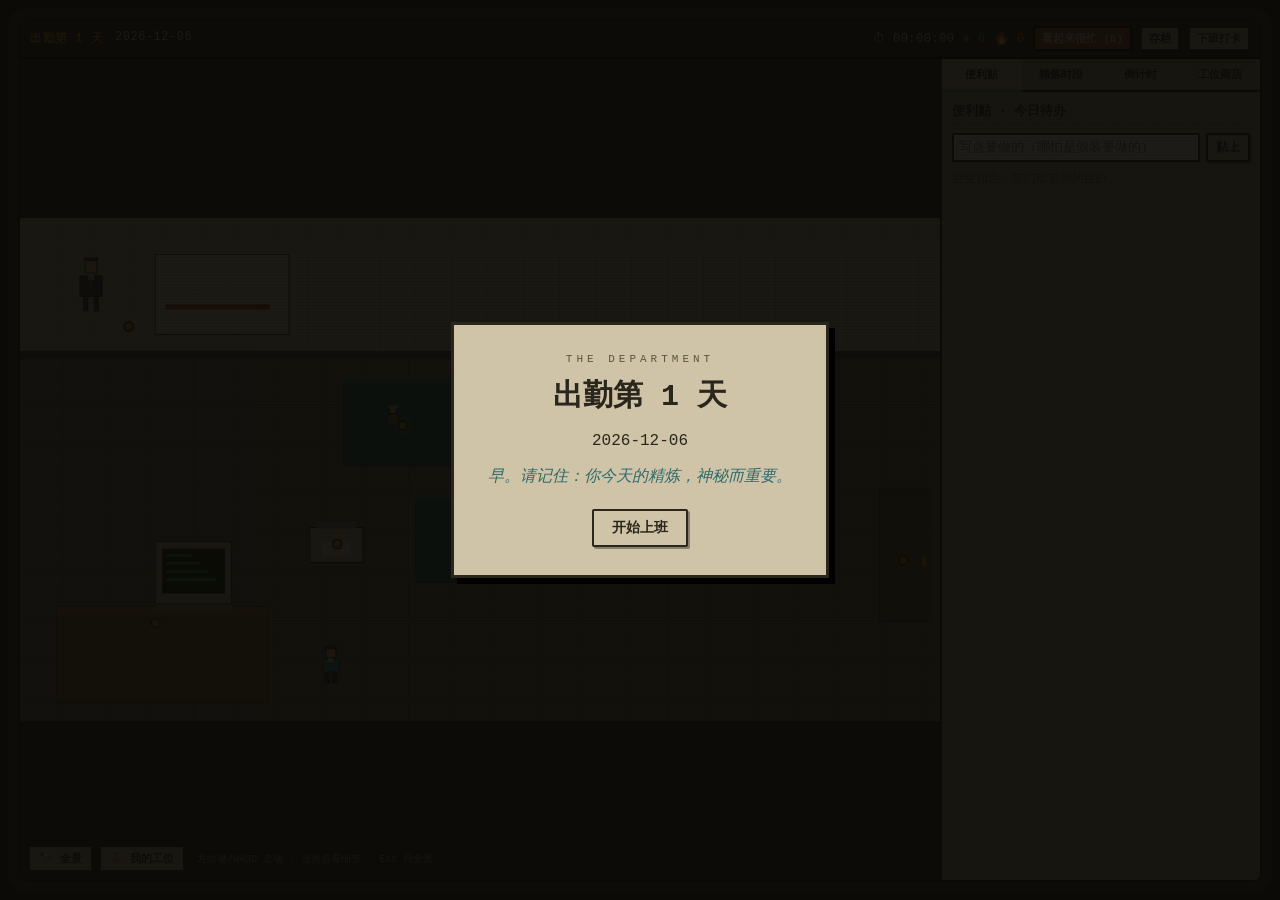
==== index.html @ f25ba3e9 "Initial commit: The Department static site" ====
<!DOCTYPE html>
<html lang="zh-CN">
<head>
  <meta charset="UTF-8" />
  <meta name="viewport" content="width=device-width, initial-scale=1.0" />
  <title>THE DEPARTMENT — 部门</title>
  <link rel="stylesheet" href="./css/styles.css" />
</head>
<body>
  <!-- CRT 外壳：占位，可被 assets/ui-crt-bezel.png 替换 -->
  <div id="crt">
    <div id="app">
      <!-- 顶栏：日期 / 出勤 / 工分 / 连续出勤 -->
      <header id="topbar">
        <div class="tb-left">
          <span id="tb-day">出勤第 — 天</span>
          <span id="tb-date">————</span>
        </div>
        <div class="tb-right">
          <span id="tb-clock" title="今日在岗时长">⏱ 00:00:00</span>
          <span id="tb-gongfen" title="工时">◆ 0</span>
          <span id="tb-streak" title="连续出勤">🔥 0</span>
          <button id="btn-bosskey" title="老板键：按 B 或 ` 快速切换，任意键恢复">看起来很忙 (B)</button>
          <button id="btn-saveio" title="导出/导入存档（换设备、清缓存的兜底）">存档</button>
          <button id="btn-clockout" title="下班打卡">下班打卡</button>
        </div>
      </header>

      <main id="main">
        <!-- 左：工位场景 -->
        <section id="stage-wrap">
          <div id="stage"><!-- 场景与精灵由 scene.js 注入 --></div>
          <div id="bubble" class="hidden"><span id="bubble-text"></span></div>
        </section>

        <!-- 右：工具面板 -->
        <aside id="tools">
          <nav id="tabs">
            <button class="tab active" data-tab="sticky">便利贴</button>
            <button class="tab" data-tab="pomodoro">精炼时段</button>
            <button class="tab" data-tab="countdown">倒计时</button>
            <button class="tab" data-tab="shop">工位商店</button>
          </nav>
          <div class="tabpanes">
            <div class="pane active" data-pane="sticky" id="pane-sticky"></div>
            <div class="pane" data-pane="pomodoro" id="pane-pomodoro"></div>
            <div class="pane" data-pane="countdown" id="pane-countdown"></div>
            <div class="pane" data-pane="shop" id="pane-shop"></div>
          </div>
        </aside>
      </main>
    </div>

    <!-- 扫描线 / 暗角 后处理层 -->
    <div id="crt-fx"></div>
  </div>

  <!-- 早安屏 -->
  <div id="screen-morning" class="screen hidden">
    <div class="screen-card">
      <div class="screen-head">THE DEPARTMENT</div>
      <h1 id="morning-day">新的一天</h1>
      <p id="morning-date"></p>
      <p id="morning-quip" class="quip"></p>
      <button id="btn-start-day">开始上班</button>
    </div>
  </div>

  <!-- 下班结算屏 -->
  <div id="screen-summary" class="screen hidden">
    <div class="screen-card">
      <div class="screen-head">今 日 考 勤 单</div>
      <h1>下班</h1>
      <ul id="summary-stats"></ul>
      <p id="summary-quip" class="quip"></p>
      <button id="btn-close-summary">打卡离开</button>
    </div>
  </div>

  <!-- 老板键假屏 -->
  <div id="bosskey" class="hidden">
    <div id="bosskey-fake"><!-- bosskey.js 注入假报表，可被 assets/ui-bosskey-fakescreen.png 替换 --></div>
    <div id="bosskey-hint">按任意键 / 点击 恢复</div>
  </div>

  <script type="module" src="./js/main.js"></script>
</body>
</html>
---- css/styles.css ----
/* ===== THE DEPARTMENT — 90s 办公室复古 CRT 主题 =====
   配色锁在一个小色板里，设计师后续按 art-collaboration-spec 的色板对齐。 */
:root {
  --bg-deep: #15140f;       /* 机箱外壳深色 */
  --bg-beige: #cfc4a8;      /* 米色面板 */
  --bg-beige-dk: #b3a888;
  --ink: #2a261c;           /* 主文字 */
  --ink-soft: #5b5340;
  --crt-green: #3fa34d;     /* CRT 绿 */
  --amber: #d99a2e;         /* 琥珀 */
  --teal: #2f6b6b;
  --rust: #a8472a;
  --line: #8a7f63;
  --hi: #efe7cf;
  --shadow: rgba(0,0,0,.35);
}

* { box-sizing: border-box; }
html, body {
  margin: 0; height: 100%;
  background: var(--bg-deep);
  font-family: "Courier New", ui-monospace, Menlo, monospace;
  color: var(--ink);
  overflow: hidden;
  -webkit-font-smoothing: none;
}
button {
  font-family: inherit; font-weight: bold; cursor: pointer;
  color: var(--ink); background: var(--bg-beige);
  border: 2px solid var(--ink); border-radius: 2px;
  padding: 4px 8px; font-size: 12px;
  box-shadow: 2px 2px 0 var(--shadow);
}
button:active { transform: translate(1px,1px); box-shadow: 1px 1px 0 var(--shadow); }
button:hover { background: var(--hi); }

/* ===== CRT 外壳 ===== */
#crt {
  position: fixed; inset: 0; padding: 18px;
  background:
    radial-gradient(120% 120% at 50% 40%, #2a2820 0%, #15140f 80%);
}
#crt::before { /* 显示器边框：占位，可换 ui-crt-bezel.png */
  content: ""; position: absolute; inset: 8px;
  border: 14px solid #3a362b; border-radius: 18px;
  box-shadow: inset 0 0 40px rgba(0,0,0,.6), 0 0 0 4px #211f18;
  pointer-events: none;
}
#app {
  position: relative; height: 100%;
  display: flex; flex-direction: column;
  background: var(--bg-beige);
  border-radius: 8px; overflow: hidden;
  border: 2px solid #211f18;
}

/* 扫描线 + 暗角（CRT 后处理；走 fallback 插画风时也复用） */
#crt-fx {
  position: absolute; inset: 0; pointer-events: none; z-index: 50; border-radius: 8px;
  background:
    repeating-linear-gradient(0deg, rgba(0,0,0,.10) 0px, rgba(0,0,0,.10) 1px, transparent 1px, transparent 3px),
    radial-gradient(130% 130% at 50% 50%, transparent 60%, rgba(0,0,0,.45) 100%);
  mix-blend-mode: multiply;
}

/* ===== 顶栏 ===== */
#topbar {
  display: flex; justify-content: space-between; align-items: center;
  background: var(--ink); color: var(--hi);
  padding: 6px 10px; font-size: 12px; letter-spacing: .5px;
  border-bottom: 2px solid #000;
}
#topbar .tb-left { display: flex; gap: 12px; }
#topbar .tb-right { display: flex; gap: 8px; align-items: center; }
#tb-day { color: var(--amber); font-weight: bold; }
#tb-gongfen { color: var(--crt-green); font-weight: bold; }
#tb-streak { color: var(--amber); }
#topbar button { padding: 3px 7px; font-size: 11px; }
#btn-bosskey { background: var(--rust); color: var(--hi); border-color:#000; }

/* ===== 主区 ===== */
#main { flex: 1; display: flex; min-height: 0; }
#stage-wrap {
  position: relative; flex: 1; min-width: 0;
  background: #2c2a22;
  overflow: hidden;
}
/* 全景世界由 JS 设尺寸；摄像机用 transform 平移+缩放 */
#stage {
  position: absolute; left: 0; top: 0;
  transform-origin: 0 0;
  image-rendering: pixelated;
  will-change: transform;
}
.sprite.mover { transition: none; }
.sprite.player { z-index: 15; filter: drop-shadow(0 0 0 #000); }

/* 热点：可点击区域 + 中心标记 + 悬停标签 */
.hotspot { position: absolute; cursor: pointer; border: 1px dashed transparent; border-radius: 3px; }
.hotspot:hover { border-color: rgba(63,163,77,.9); background: rgba(63,163,77,.12); }
.hotspot-dot {
  position: absolute; width: 12px; height: 12px; border-radius: 50%;
  background: rgba(217,154,46,.9); border: 2px solid #2a261c;
  box-shadow: 0 0 0 3px rgba(217,154,46,.25);
  animation: hotpulse 1.6s ease-in-out infinite;
}
@keyframes hotpulse { 0%,100% { transform: scale(1); opacity:.9; } 50% { transform: scale(1.35); opacity:.5; } }
.hotspot-label {
  position: absolute; left: 50%; top: -4px; transform: translate(-50%,-100%);
  background: var(--ink); color: var(--hi); font-size: 11px; padding: 2px 6px;
  border-radius: 3px; white-space: nowrap; opacity: 0; transition: opacity .12s;
}
.hotspot:hover .hotspot-label { opacity: 1; }

/* 摄像机按钮条 */
#cam-btns {
  position: absolute; left: 8px; bottom: 8px; z-index: 30;
  display: flex; gap: 6px; align-items: center;
}
#cam-btns button { font-size: 11px; padding: 4px 9px; }
#cam-btns .cam-hint { font-size: 10px; color: var(--hi); opacity: .65; background: rgba(0,0,0,.3); padding: 2px 6px; border-radius: 3px; }
.sprite {
  position: absolute; image-rendering: pixelated;
  background-size: 100% 100%; background-repeat: no-repeat;
}
.sprite.placeholder {
  border: 1px dashed rgba(255,255,255,.5);
  background: repeating-linear-gradient(45deg, rgba(0,0,0,.15) 0 6px, rgba(255,255,255,.08) 6px 12px);
  color: #fff; font-size: 7px; line-height: 1.1; padding: 1px;
  display: flex; align-items: center; justify-content: center; text-align: center;
  overflow: hidden;
}

#bubble {
  position: absolute; max-width: 240px; z-index: 20;
  background: var(--hi); color: var(--ink);
  border: 2px solid var(--ink); border-radius: 6px;
  padding: 6px 9px; font-size: 12px; line-height: 1.3;
  box-shadow: 3px 3px 0 var(--shadow);
  top: 14px; left: 14px;
}
#bubble::after {
  content: ""; position: absolute; bottom: -8px; left: 18px;
  border: 6px solid transparent; border-top-color: var(--ink);
}

/* ===== 工具面板 ===== */
#tools {
  width: 320px; flex-shrink: 0; display: flex; flex-direction: column;
  background: var(--bg-beige-dk); border-left: 2px solid var(--ink);
}
#tabs { display: flex; }
.tab {
  flex: 1; border: none; border-bottom: 2px solid var(--ink); border-radius: 0;
  background: var(--bg-beige-dk); box-shadow: none; padding: 8px 2px; font-size: 11px;
}
.tab.active { background: var(--bg-beige); border-bottom: 2px solid var(--crt-green); }
.tabpanes { flex: 1; overflow-y: auto; padding: 10px; }
.pane { display: none; }
.pane.active { display: block; }
.pane h3 { margin: 0 0 8px; font-size: 13px; border-bottom: 1px dashed var(--line); padding-bottom: 4px; }

/* 便利贴 */
.sticky-add { display: flex; gap: 6px; margin-bottom: 8px; }
.sticky-add input { flex: 1; font-family: inherit; padding: 5px; border: 2px solid var(--ink); border-radius: 2px; }
.sticky-list { list-style: none; margin: 0; padding: 0; display: flex; flex-direction: column; gap: 6px; }
.sticky-item {
  display: flex; align-items: center; gap: 7px;
  background: #f2e07a; border: 1px solid #c9b84b; padding: 7px;
  box-shadow: 2px 2px 0 var(--shadow); font-size: 13px;
  transform: rotate(-.5deg);
}
.sticky-item:nth-child(even){ transform: rotate(.6deg); background:#f2c97a; border-color:#c99b4b;}
.sticky-item.done span { text-decoration: line-through; opacity: .55; }
.sticky-item input[type=checkbox]{ width:16px; height:16px; }
.sticky-item span { flex:1; word-break: break-word; }
.sticky-item .del { background:none;border:none;box-shadow:none;color:var(--rust);padding:0 4px;font-size:14px;}

/* 番茄钟 */
.pomo-time { font-size: 44px; text-align: center; letter-spacing: 2px; margin: 8px 0; color: var(--ink); }
.pomo-state { text-align:center; font-size:12px; color: var(--ink-soft); margin-bottom: 8px; min-height: 16px;}
.pomo-btns { display:flex; gap:8px; justify-content:center; }
.pomo-presets { display:flex; gap:6px; justify-content:center; }
.pomo-presets button { font-size:11px; padding:3px 8px; }
.tool-input { width:100%; font-family:inherit; padding:6px; border:2px solid var(--ink); border-radius:2px; margin-bottom:8px; }
.pomo-row { display:flex; align-items:center; gap:6px; margin-bottom:6px; font-size:12px; }
.pomo-row #pomo-min { width:56px; font-family:inherit; border:2px solid var(--ink); border-radius:2px; padding:4px; }
.pomo-row .pomo-presets { margin-left:auto; }
.pomo-sec { margin-top:14px !important; }
.pomo-sum { font-size:12px; color:var(--ink-soft); margin-bottom:6px; }
.pomo-sum b { color:var(--crt-green); }
.pomo-tag { display:flex; justify-content:space-between; font-size:12px; padding:3px 6px; background:var(--bg-beige); border:1px solid var(--line); margin-bottom:4px; }
.pomo-empty { font-size:11px; color:var(--ink-soft); opacity:.7; }
.pomo-hist { display:flex; align-items:center; gap:6px; font-size:12px; padding:4px 6px; border-bottom:1px dashed var(--line); }
.pomo-hist .ph-label { flex:1; overflow:hidden; text-overflow:ellipsis; white-space:nowrap; }
.pomo-hist .ph-min { color:var(--teal); font-weight:bold; }
.pomo-hist .ph-time { color:var(--ink-soft); font-size:10px; }
.pomo-hist .ph-del { background:none; border:none; box-shadow:none; color:var(--rust); padding:0 2px; font-size:13px; }

/* 倒计时 */
.cd-item { background: var(--bg-beige); border:2px solid var(--ink); padding:8px; margin-bottom:8px; box-shadow:2px 2px 0 var(--shadow);}
.cd-item .cd-label { font-size:12px; color: var(--ink-soft); }
.cd-item .cd-val { font-size: 22px; font-weight:bold; color: var(--teal); }
.cd-config { display:flex; gap:6px; align-items:center; font-size:11px; margin-top:6px;}
.cd-config input { width: 64px; font-family:inherit; border:1px solid var(--ink); padding:2px;}

/* 商店 */
.shop-bal { font-size:12px; margin-bottom:8px; color: var(--ink-soft);}
.shop-grid { display:grid; grid-template-columns: 1fr 1fr; gap:8px; }
.shop-card { background: var(--bg-beige); border:2px solid var(--ink); padding:7px; box-shadow:2px 2px 0 var(--shadow); text-align:center; font-size:11px;}
.shop-thumb { width:100%; height:54px; margin-bottom:5px; image-rendering:pixelated; background-size:contain; background-repeat:no-repeat; background-position:center;}
.shop-thumb.placeholder { border:1px dashed var(--line); background: repeating-linear-gradient(45deg, rgba(0,0,0,.08) 0 6px, rgba(0,0,0,.03) 6px 12px); display:flex;align-items:center;justify-content:center;color:var(--ink-soft);font-size:9px;}
.shop-card.owned { border-color: var(--crt-green); }
.shop-card button { width:100%; margin-top:5px; font-size:11px; }
.shop-card button.btn-remove { background: var(--rust); color: var(--hi); }
.shop-card .price { color: var(--crt-green); font-weight:bold; }

/* ===== 全屏 屏（早安/结算） ===== */
.screen {
  position: fixed; inset: 0; z-index: 100;
  background: rgba(10,9,6,.92);
  display: flex; align-items: center; justify-content: center;
}
.screen-card {
  background: var(--bg-beige); border: 3px solid var(--ink);
  box-shadow: 6px 6px 0 #000; padding: 28px 34px; text-align: center;
  min-width: 320px; max-width: 460px;
}
.screen-head { font-size: 11px; letter-spacing: 4px; color: var(--ink-soft); }
.screen-card h1 { font-size: 30px; margin: 10px 0; }
.screen-card .quip { color: var(--teal); font-style: italic; margin: 14px 0; min-height: 18px; }
#summary-stats { list-style:none; padding:0; margin: 12px 0; text-align:left; display:inline-block; font-size:14px;}
#summary-stats li { margin: 5px 0; }
#summary-stats b { color: var(--crt-green); }
#summary-stats li.sum-div { border-top: 1px dashed var(--line); margin-top: 10px; padding-top: 10px; }
.screen-card button { margin-top: 8px; font-size: 14px; padding: 8px 18px; }

/* ===== 老板键 ===== */
#bosskey { position: fixed; inset:0; z-index:200; background:#fff; color:#222; }
#bosskey-fake { width:100%; height:100%; overflow:auto; font-family: Arial, "Microsoft YaHei", sans-serif; }
#bosskey-hint { position: fixed; bottom:6px; right:10px; font-size:10px; color:#aaa; }

.hidden { display: none !important; }

/* 滚动条复古化 */
::-webkit-scrollbar { width: 12px; }
::-webkit-scrollbar-track { background: var(--bg-beige-dk); }
::-webkit-scrollbar-thumb { background: var(--ink); border: 2px solid var(--bg-beige-dk); }
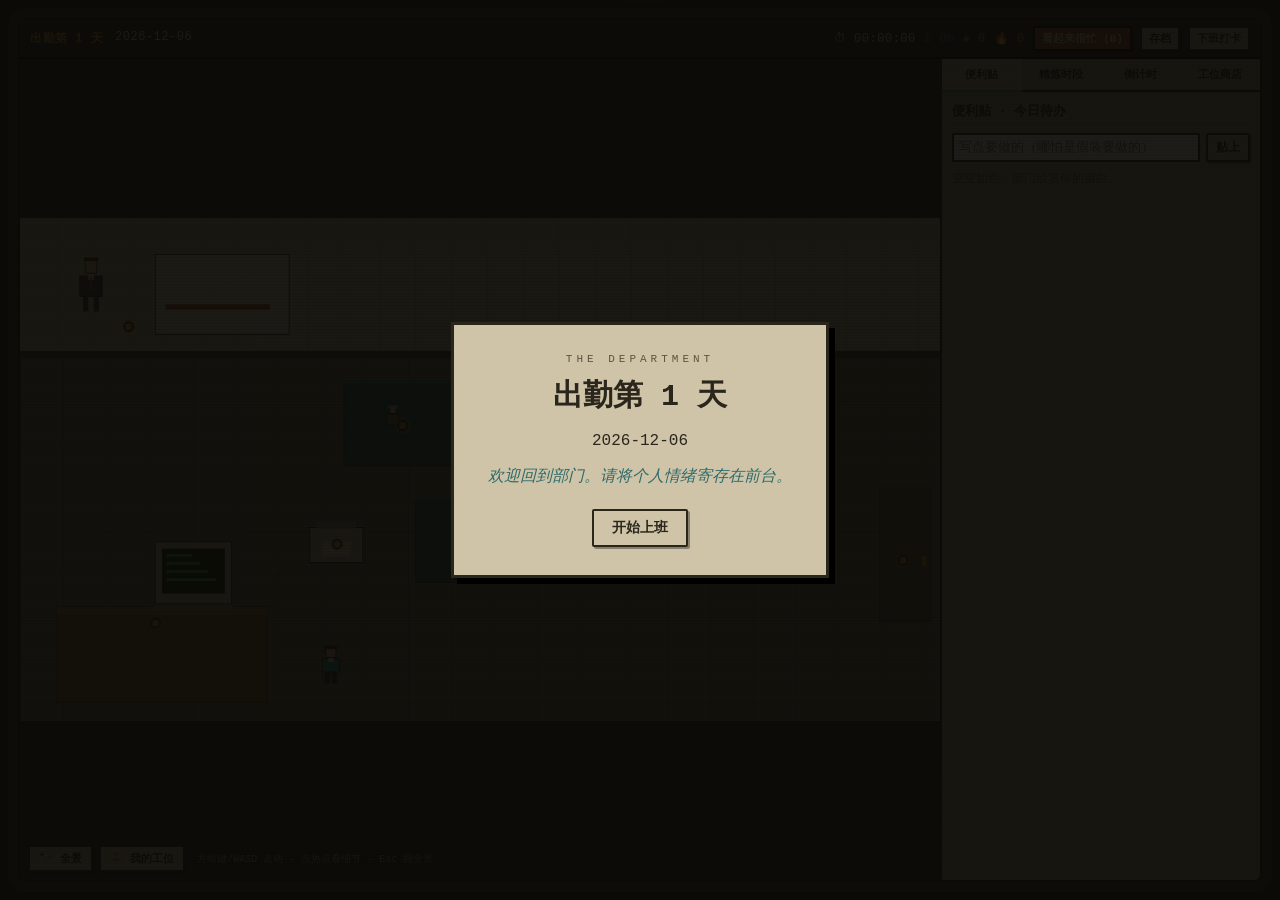
==== commit 8a89e9df: "Show cumulative total worked time (Σ) in topbar, live-updating" ====
--- a/index.html
+++ b/index.html
@@ -18,6 +18,7 @@
         </div>
         <div class="tb-right">
           <span id="tb-clock" title="今日在岗时长">⏱ 00:00:00</span>
+          <span id="tb-total" title="截止目前累计在岗时长（含今天）">Σ 0m</span>
           <span id="tb-gongfen" title="工时">◆ 0</span>
           <span id="tb-streak" title="连续出勤">🔥 0</span>
           <button id="btn-bosskey" title="老板键：按 B 或 ` 快速切换，任意键恢复">看起来很忙 (B)</button>
--- a/css/styles.css
+++ b/css/styles.css
@@ -73,6 +73,7 @@
 #topbar .tb-left { display: flex; gap: 12px; }
 #topbar .tb-right { display: flex; gap: 8px; align-items: center; }
 #tb-day { color: var(--amber); font-weight: bold; }
+#tb-total { color: var(--teal); font-weight: bold; }
 #tb-gongfen { color: var(--crt-green); font-weight: bold; }
 #tb-streak { color: var(--amber); }
 #topbar button { padding: 3px 7px; font-size: 11px; }
@@ -246,3 +247,45 @@
 ::-webkit-scrollbar { width: 12px; }
 ::-webkit-scrollbar-track { background: var(--bg-beige-dk); }
 ::-webkit-scrollbar-thumb { background: var(--ink); border: 2px solid var(--bg-beige-dk); }
+
+/* ===== 移动端适配 ===== */
+@media (max-width: 760px) {
+  /* 缩小 CRT 外壳，把空间留给内容 */
+  #crt { padding: 6px; }
+  #crt::before { inset: 3px; border-width: 6px; border-radius: 10px; }
+  #app { border-radius: 4px; }
+
+  /* 顶栏允许换行，避免按钮/状态溢出被裁掉 */
+  #topbar {
+    flex-wrap: wrap; gap: 6px 10px; padding: 6px 8px; justify-content: center;
+  }
+  #topbar .tb-left,
+  #topbar .tb-right { flex-wrap: wrap; justify-content: center; }
+
+  /* 主区从「左右分栏」改为「上下堆叠」 */
+  #main { flex-direction: column; }
+  #stage-wrap { flex: 0 0 46vh; min-height: 220px; }
+  #tools {
+    width: 100%; flex: 1 1 auto; min-height: 0;
+    border-left: none; border-top: 2px solid var(--ink);
+  }
+
+  /* 摄像机条：窄屏换行，隐藏键盘提示（手机用不到键盘） */
+  #cam-btns { flex-wrap: wrap; max-width: calc(100% - 16px); }
+  #cam-btns .cam-hint { display: none; }
+
+  /* 早安/结算弹屏不再固定 320 宽 */
+  .screen-card {
+    min-width: 0; width: calc(100vw - 36px); max-width: 460px; padding: 22px 20px;
+  }
+  .screen-card h1 { font-size: 24px; }
+
+  .tabpanes { -webkit-overflow-scrolling: touch; }
+}
+
+/* 很窄的手机再压一档 */
+@media (max-width: 420px) {
+  #stage-wrap { flex-basis: 42vh; }
+  .shop-grid { grid-template-columns: 1fr; }
+  .pomo-time { font-size: 36px; }
+}
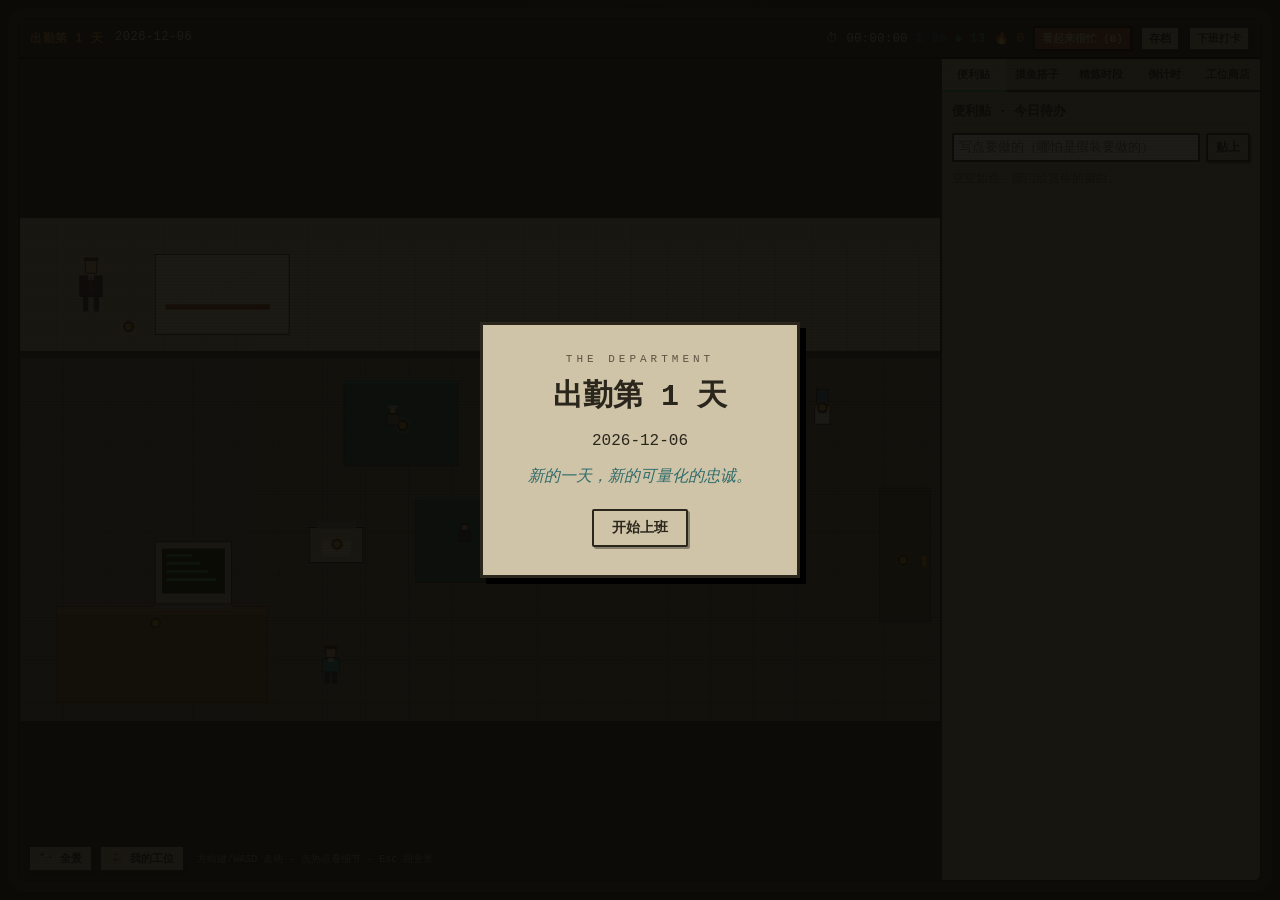
==== commit 0d28e8d3: "Add 养成 pet: 摸鱼搭子 (fish with levels, evolution, feeding, daily gift)" ====
--- a/index.html
+++ b/index.html
@@ -38,12 +38,14 @@
         <aside id="tools">
           <nav id="tabs">
             <button class="tab active" data-tab="sticky">便利贴</button>
+            <button class="tab" data-tab="pet">摸鱼搭子</button>
             <button class="tab" data-tab="pomodoro">精炼时段</button>
             <button class="tab" data-tab="countdown">倒计时</button>
             <button class="tab" data-tab="shop">工位商店</button>
           </nav>
           <div class="tabpanes">
             <div class="pane active" data-pane="sticky" id="pane-sticky"></div>
+            <div class="pane" data-pane="pet" id="pane-pet"></div>
             <div class="pane" data-pane="pomodoro" id="pane-pomodoro"></div>
             <div class="pane" data-pane="countdown" id="pane-countdown"></div>
             <div class="pane" data-pane="shop" id="pane-shop"></div>
--- a/css/styles.css
+++ b/css/styles.css
@@ -216,6 +216,28 @@
 .shop-card button.btn-remove { background: var(--rust); color: var(--hi); }
 .shop-card .price { color: var(--crt-green); font-weight:bold; }
 
+/* 摸鱼搭子（养成宠物） */
+.pet-card { text-align: center; }
+.pet-face {
+  font-size: 64px; line-height: 1; margin: 6px 0 2px;
+  filter: drop-shadow(2px 3px 0 var(--shadow));
+  animation: petbob 2.6s ease-in-out infinite;
+}
+@keyframes petbob { 0%,100% { transform: translateY(0) } 50% { transform: translateY(-5px) } }
+.pet-face.mood-happy  { animation-duration: 1.5s; }
+.pet-face.mood-hungry { animation-duration: 4.5s; opacity: .65; filter: grayscale(.5); }
+.pet-name { display:flex; align-items:center; justify-content:center; gap:6px; font-size:15px; }
+.pet-name .pet-rename { background:none; border:none; box-shadow:none; padding:0 2px; font-size:13px; color:var(--ink-soft); }
+.pet-stage { font-size:12px; color:var(--teal); font-weight:bold; margin-top:2px; }
+.pet-mood { font-size:12px; color:var(--ink-soft); margin:2px 0 8px; }
+.pet-bar-label { font-size:11px; color:var(--ink-soft); text-align:left; margin-top:7px; }
+.pet-bar { height:10px; background:var(--bg-beige); border:1px solid var(--ink); border-radius:2px; overflow:hidden; }
+.pet-bar i { display:block; height:100%; transition:width .3s; }
+.pet-btns { display:flex; gap:8px; justify-content:center; margin-top:12px; }
+.pet-btns button { font-size:12px; }
+.pet-gift { font-size:11px; color:var(--rust); font-weight:bold; margin-top:10px; }
+.pet-tip { font-size:11px; color:var(--ink-soft); margin-top:8px; line-height:1.4; }
+
 /* ===== 全屏 屏（早安/结算） ===== */
 .screen {
   position: fixed; inset: 0; z-index: 100;
